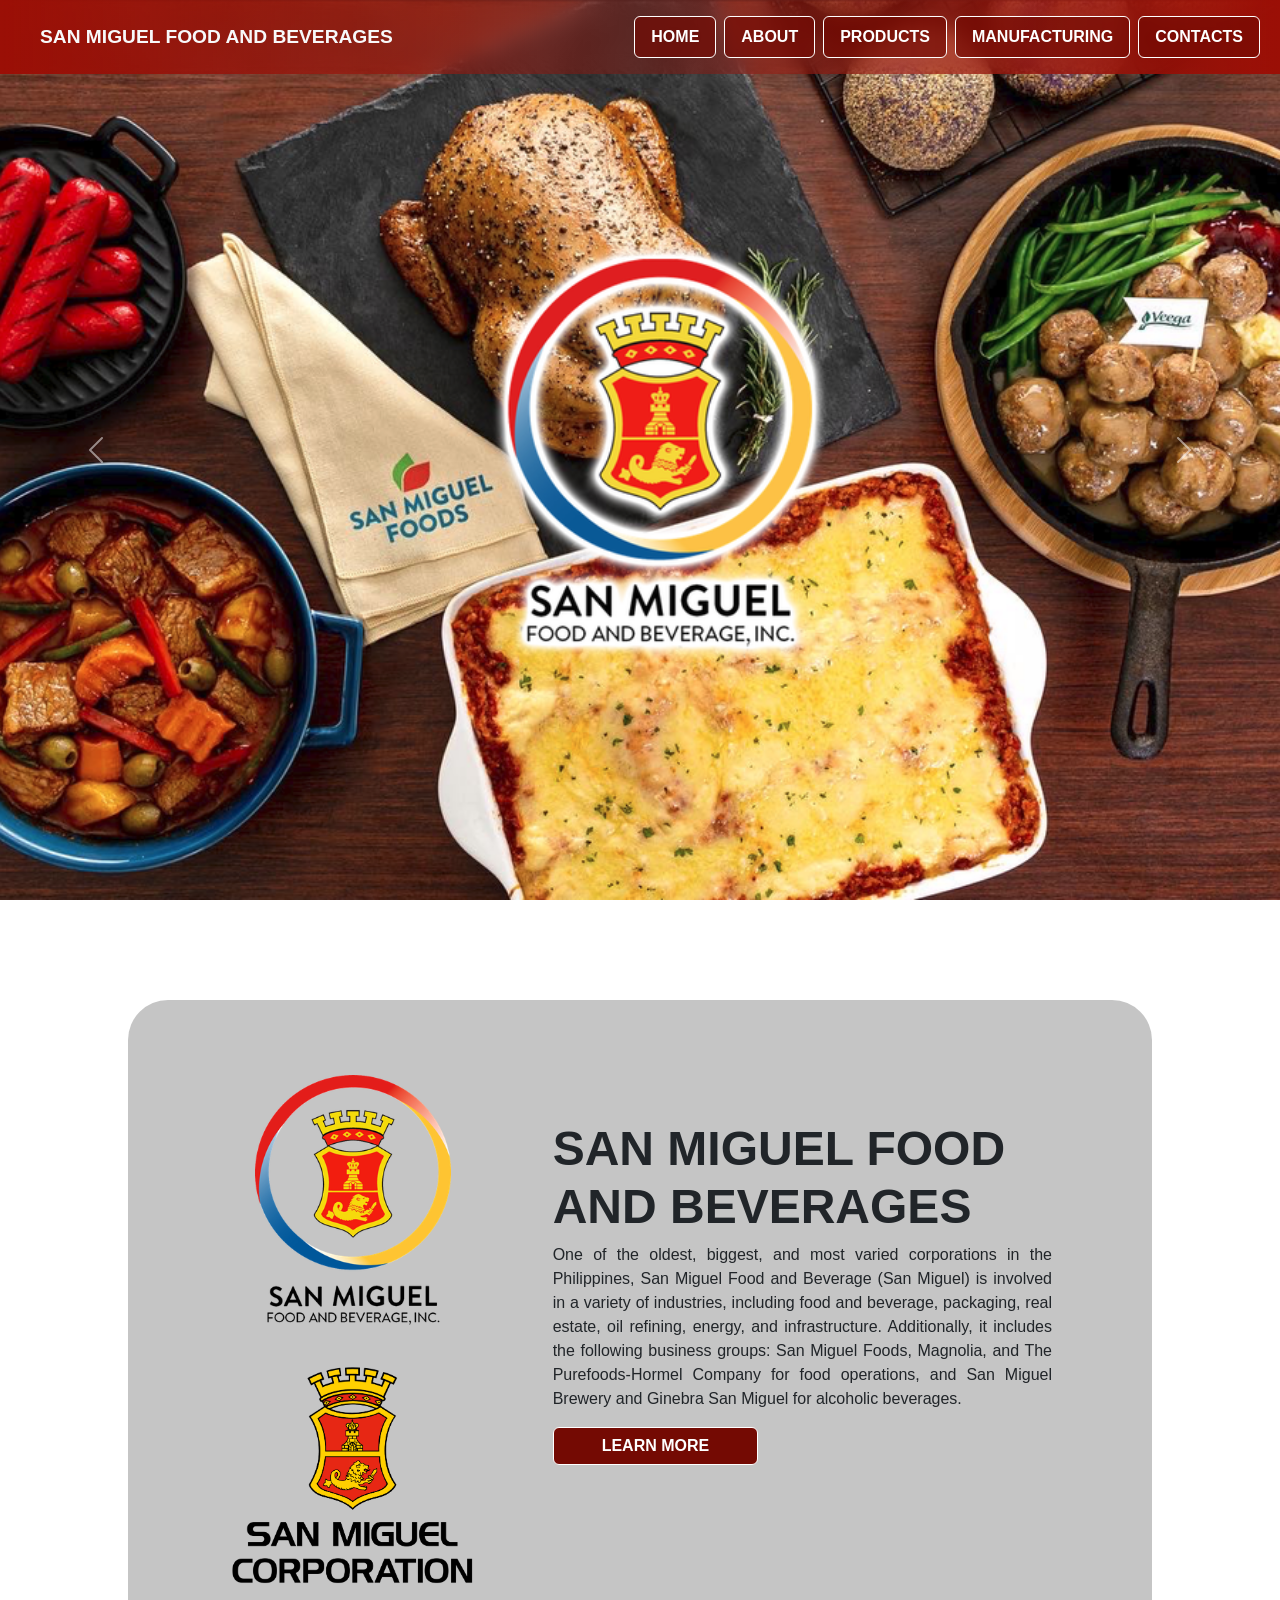
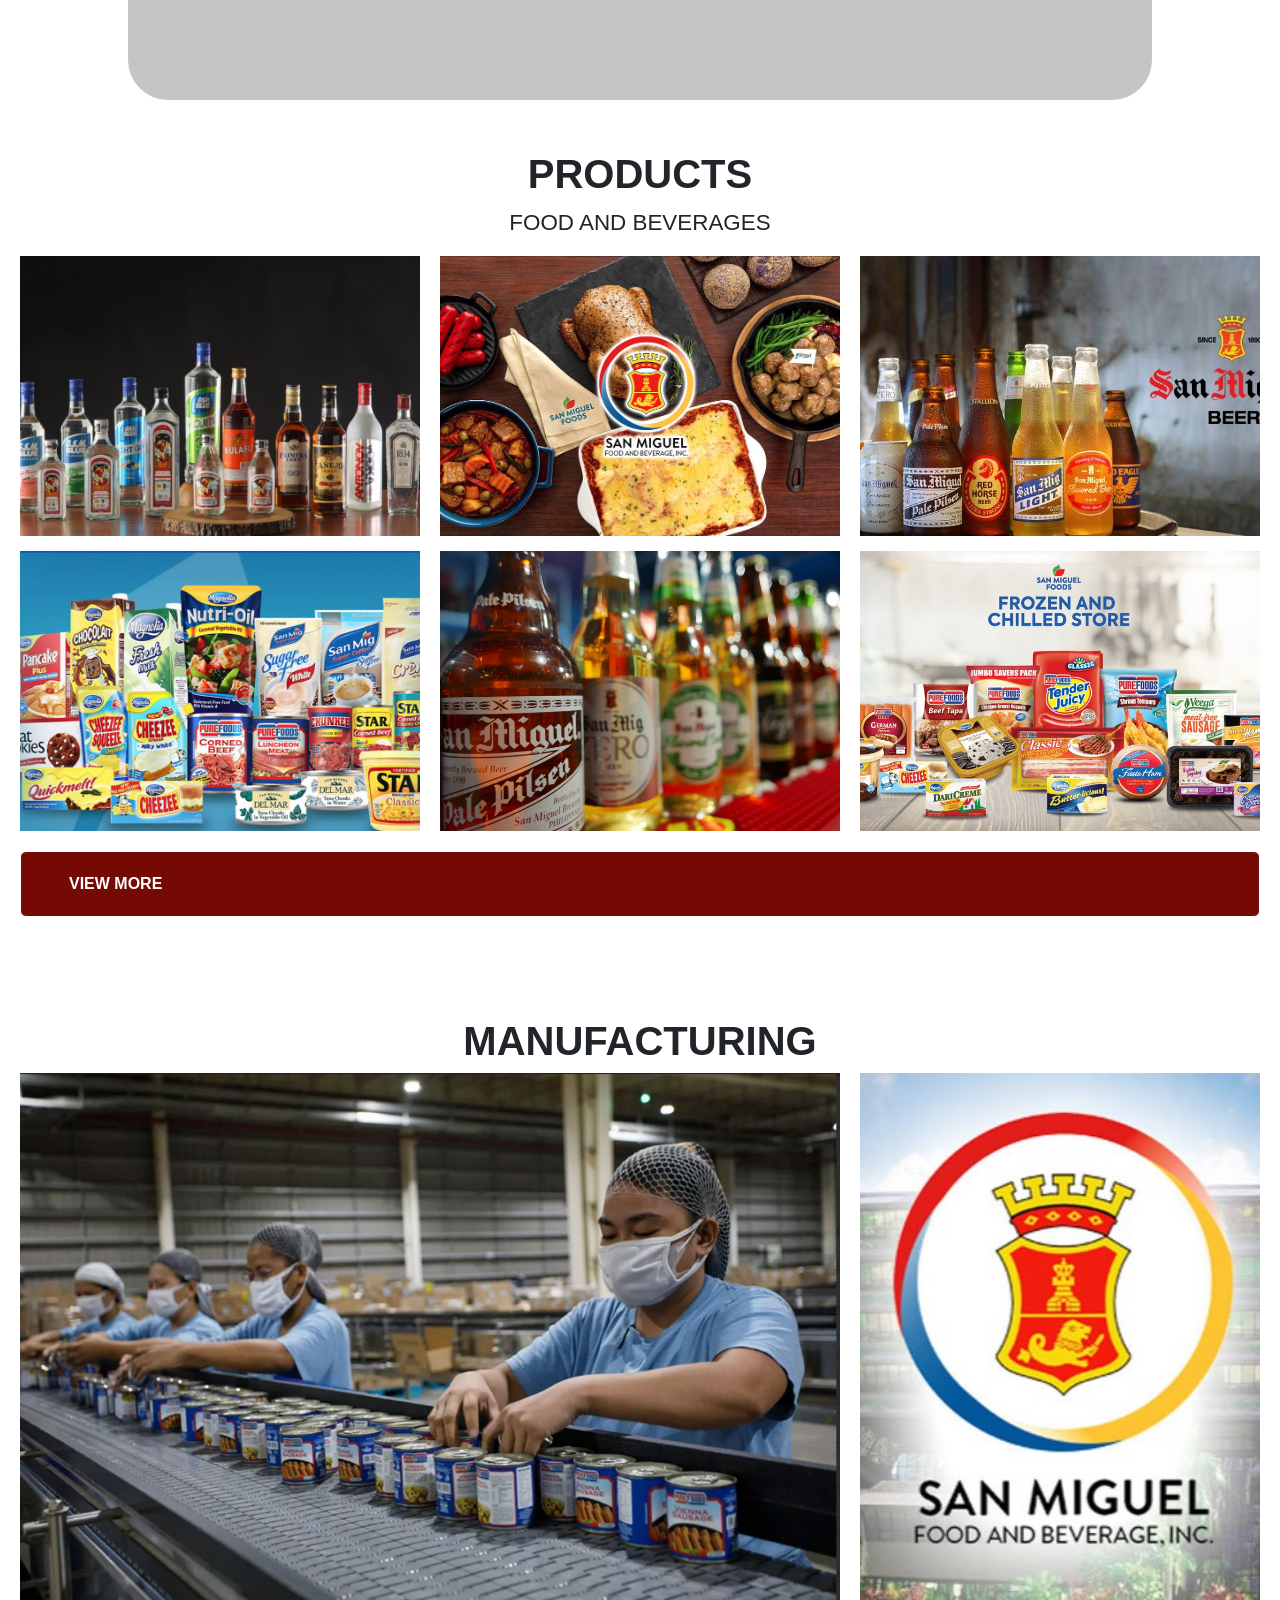
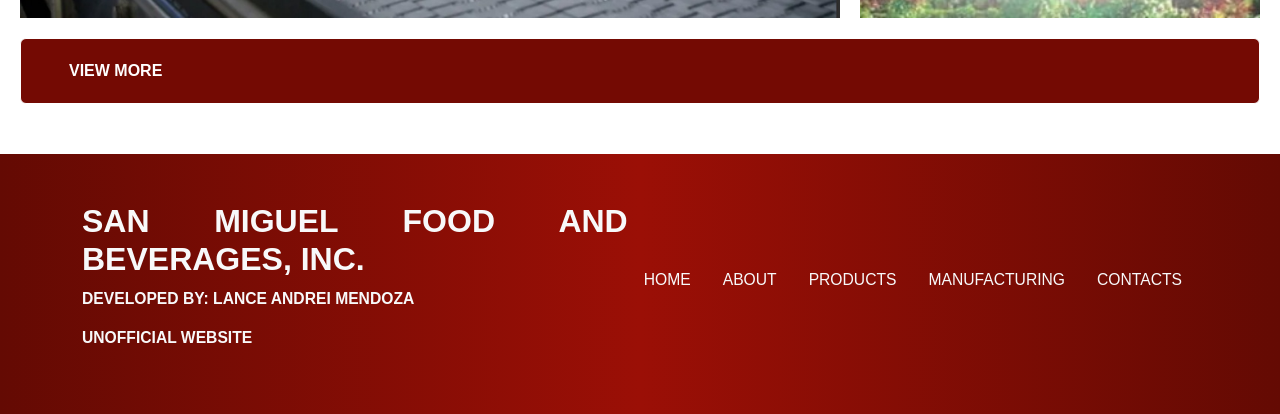
==== Index.html @ 95599de8 "Initial" ====
<!DOCTYPE html>
<head>
    <meta charset="UTF-8">
    <meta name="description" content="San Miguel Food and Beverages, Inc. Website | We offer delicious, superior food and beverage products.">
    <meta name="keywords" content="San Miguel, San Mig, Purefoods, Ginebra, Beer, Food, Beverages">
    <meta name="author" content="Lance Andrei Mendoza">
    <meta name="viewport" content="width=device-width, initial-scale=1.0">
    <link href="https://cdn.jsdelivr.net/npm/bootstrap@5.3.8/dist/css/bootstrap.min.css" rel="stylesheet" integrity="sha384-sRIl4kxILFvY47J16cr9ZwB07vP4J8+LH7qKQnuqkuIAvNWLzeN8tE5YBujZqJLB" crossorigin="anonymous">
    <link href="style.css" rel="stylesheet">
    <title>San Miguel Food and Beverages, Inc.</title>
</head>
<body>
    <header>
            <nav class="navbar navbar-dark p-3 fixed-top w-100">
                 <div class="container-fluid d-flex align-items-center justify-content-between"></div>

                <h1 class="mb-0 ms-sm-1 ms-md-4 fw-bolder text-light">SAN MIGUEL FOOD AND BEVERAGES</h1>

        <div class="d-block d-lg-none dropdown me-sm-1 me-md-5">
        <button class="btn btn-secondary dropdown-toggle py-1 px-3 fs-6 fw-bolder" type="button" data-bs-toggle="dropdown">
            MENU
        </button>

        <ul class="dropdown-menu dropdown-menu-end"> <!-- THIS IS FOR MOBILE AND TABLET ONLY-->
            <li><a class="dropdown-item p-3 fw-bolder" href="Index.html">HOME</a></li>
            <li><a class="dropdown-item p-3 fw-bolder" href="About.html">ABOUT</a></li>
            <li><a class="dropdown-item p-3 fw-bolder" href="Products.html">PRODUCTS</a></li>
            <li><a class="dropdown-item p-3 fw-bolder" href="Manufacturing.html">MANUFACTURING</a></li>
            <li><a class="dropdown-item p-3 fw-bolder" href="Contacts.html">CONTACTS</a></li>
        </ul>
            </div>  
            <div class="d-none d-lg-flex"> <!-- THIS IS FOR DESKTOP ONLY-->
                <a class="btn btn-secondary mx-1 py-2 px-3 fs-6 fw-bolder" href="Index.html">HOME</a>
                <a class="btn btn-secondary mx-1 py-2 px-3 fs-6 fw-bolder" href="About.html">ABOUT</a>
                <a class="btn btn-secondary mx-1 py-2 px-3 fs-6 fw-bolder" href="Products.html">PRODUCTS</a>
                <a class="btn btn-secondary mx-1 py-2 px-3 fs-6 fw-bolder" href="Manufacturing.html">MANUFACTURING</a>
                <a class="btn btn-secondary mx-1 py-2 px-3 fs-6 fw-bolder" href="Contacts.html">CONTACTS</a>
    </div>
        </div>
        </nav>
    </header>

    <main>
        <!-- ADVERISEMENT IMAGE-->
        <section class="Advert"> 
                <div id="carouselWithInterval" class="carousel slide" data-bs-ride="carousel">
            <div class="carousel-inner">
                <div class="carousel-item active" data-bs-interval="5000">
                <img src="ADimg01.png" class="d-block w-100" alt="Slide 1">
                </div>
                <div class="carousel-item" data-bs-interval="3000">
                <img src="ADimg02.jpg" class="d-block w-100" alt="Slide 2">
                </div>
                <div class="carousel-item" data-bs-interval="3000">
                <img src="ADimg03.jpg" class="d-block w-100" alt="Slide 3">
                </div>
            </div>
            <a class="carousel-control-prev" href="#carouselWithInterval" role="button" data-bs-slide="prev">
                <span class="carousel-control-prev-icon" aria-hidden="true"></span>
                <span class="visually-hidden">Previous</span>
            </a>
            <a class="carousel-control-next" href="#carouselWithInterval" role="button" data-bs-slide="next">
                <span class="carousel-control-next-icon" aria-hidden="true"></span>
                <span class="visually-hidden">Next</span>
            </a>
            </div>
        </section>

            <!-- SHORT INTRODUCTION-->
            <section class="Introduction">
                <div id="IntroImg">
                    <img src="SanMigFBLogo.png" width="200px" height="250px">
                    
                </div>
                <div id="IntroImg2">
                    <img src="SanMigLogo.png" width="250px" height="250px">
                </div>
                <div id="IntroDesc">
                    <h1>SAN MIGUEL FOOD AND BEVERAGES</h1>
                    <p>One of the oldest, biggest, and most varied corporations in the Philippines, 
                    San Miguel Food and Beverage (San Miguel) is involved in a variety of industries, 
                    including food and beverage, packaging, real estate, oil refining, energy, and infrastructure. 
                    Additionally, it includes the following business groups: San Miguel Foods, Magnolia, and The Purefoods-Hormel Company 
                    for food operations, and San Miguel Brewery and Ginebra San Miguel for alcoholic beverages.</p>
                    <a id="learnBtn" class="btn btn-dark text-center ps-5 pe-5 fw-bolder" href="About.html">LEARN MORE</a>
                </div>
                
            </section> 
                
                <!-- PRODUCTS IMAGES-->
                <section class="ProdHome">
                    
                    <h1>PRODUCTS</h1>
                    <p>FOOD AND BEVERAGES</p>
                    <div class="ProdHomeImg">
                    <div id="ProdH1"><img src="ProdH1.jpg"></div>
                    <div id="ProdH2"><img src="ProdH2.png"></div>
                    <div id="ProdH3"><img src="ProdH3.jpg"></div>
                    <div id="ProdH4"><img src="ProdH4.jpg"></div>
                    <div id="ProdH5"><img src="ProdH5.jpg"></div>
                    <div id="ProdH6"><img src="ProdH6.jpg"></div>
                    </div>
                        <div id="prodMore">
                            <a id="prodMoreBtn" class="btn btn-dark text-center ps-5 pe-5 fw-bolder" href="Products.html">VIEW MORE</a>
                        </div>
                </section> 

                    <!-- MANUFACTURING IMAGES-->
                    <section class="ManuHome"> 
                    
                    <h1>MANUFACTURING</h1>
                    <div class="ManuHomeImg">
                    <div id="ManuH1"><img src="ManuH1.jpg"></div>
                    <div id="ManuH2"><img src="ManuH2.jpg"></div>
                    
                    </div>
                        <div id="ManuMore">
                            <a id="ManuMoreBtn" class="btn btn-dark text-center ps-5 pe-5 fw-bolder" href="Manufacturing.html">VIEW MORE</a>
                        </div>
                    </section>
    </main>

    <footer class="text-light p-5">
        <div class="container d-flex justify-content-between align-items-center">
            <div class="mb-3 mb-md-0">
            <h2 class="fw-bolder">SAN MIGUEL FOOD AND BEVERAGES, INC.</h2>
            <p class="fw-bolder">DEVELOPED BY: LANCE ANDREI MENDOZA</p>
            <p class="fw-bolder">UNOFFICIAL WEBSITE</p>
            </div>
        <ul class="list-unstyled d-flex mb-0 list-unstyled d-flex flex-column flex-lg-row mb-0 align-items-end">
            <li class="ms-3 mb-2 me-md-3"><a class="text-light text-decoration-none" href="Index.html">HOME</a></li>
            <li class="ms-3 mb-2 me-md-3"><a class="text-light text-decoration-none" href="About.html">ABOUT</a></li>
            <li class="ms-3 mb-2 me-md-3"><a class="text-light text-decoration-none" href="Products.html">PRODUCTS</a></li>
            <li class="ms-3 mb-2 me-md-3"><a class="text-light text-decoration-none" href="Manufacturing.html">MANUFACTURING</a></li>
            <li class="ms-3 mb-2 me-md-3"><a class="text-light text-decoration-none" href="Contacts.html">CONTACTS</a></li>
        </ul>

        </div>
    </footer>

    <script src="https://cdn.jsdelivr.net/npm/bootstrap@5.3.8/dist/js/bootstrap.bundle.min.js" integrity="sha384-FKyoEForCGlyvwx9Hj09JcYn3nv7wiPVlz7YYwJrWVcXK/BmnVDxM+D2scQbITxI" crossorigin="anonymous"></script>
</body>
</html>
---- style.css ----
body {
    font-family: Helvetica, Arial, sans-serif;
    text-align: justify;
}

nav h1 {
    font-size: 0.8em;
    font-weight: 900;
}

.navbar {
    background: linear-gradient(90deg, #9B0F06, #9b10065b, #9B0F06);
    backdrop-filter: blur(10px);
}

.btn, .btn-secondary {
    background-color: #740b03b0;
    border-color: white;
    transition: all 0.3s ease-in-out;
    
}

.btn-secondary:hover {
    background-color: white;
    color: #740a03;
    border-color: white;
}

section {
    width: 100%;
    height: auto;
    margin-bottom: 100px;
}

/*------------------------------------*/
.Advert {
    align-content: center;
    justify-content: center;
    width: 100%;
    height: 600px;
    Overflow: hidden;
}

#carouselWithInterval, .carousel-inner, .carousel-item {
    height: 100%;
}

.carousel-item img {
    height: 100%;
    width: 100%;
    object-fit: cover;
}
/*------------------------------------*/

.Introduction {
    width: 80%;
    margin: 0 auto;
    height: 700px;
    align-content: center;
    justify-content: center;
    background-color: #c5c5c5;
    border-radius: 25px;
    display: grid;
    margin: 50px auto;
    padding: 50px 100px 50px;
    grid-template-rows: 1fr 1fr;
    grid-template-columns: 1fr 1fr;
    grid-template-areas:"IntroImg IntroImg2" "IntroDesc IntroDesc";
}

#IntroImg{grid-area: IntroImg;}
#IntroImg2{grid-area: IntroImg2;}
#IntroDesc{grid-area: IntroDesc;}

#IntroDesc h1 {
    font-weight: 900;
    font-size: 1em;
    margin-top: 20px;
}

 #IntroImg img {
    width: 100px;
    height: 150px;
    object-fit: contain; 
    }
    #IntroImg2 img {
    width: 150px;
    height: 150px;
    object-fit: contain;
    }

#learnBtn {
    background-color: #740a03;
}

#learnBtn:Hover {
    background-color: black;
}

/*------------------------------------*/
.prodHome{
    align-content: center;
    justify-content: center;
    height: auto;
}
.ProdHome h1{
    font-weight: 900;
    text-align: center;
}

.ProdHome p {
    text-align: center;
}

.ProdHomeImg {
    display: grid;
    margin: 0 auto;
    width: 100%;
    max-width: 100%;
    padding: 0 20px;

    grid-template-columns: repeat(1, 1fr);
    grid-template-rows: repeat(6, 1fr);
    grid-row-gap: 15px;
    grid-template-areas: "PH1" 
                         "PH2" 
                         "PH3" 
                         "PH4" 
                         "PH5" 
                         "PH6";
    }

#ProdH1{grid-area: PH1;}
#ProdH2{grid-area: PH2;}
#ProdH3{grid-area: PH3;}
#ProdH4{grid-area: PH4;}
#ProdH5{grid-area: PH5;}
#ProdH6{grid-area: PH6;}

.ProdHomeImg img {
    height: 200px; 
    width: 100%;
    object-fit: cover;
    transition: transform 0.3s ease-in-out;
}

.ProdHomeImg img:hover {
    transform: scale(1.05);
}

#prodMore, #ManuMore  {
    margin: 20px 20px 0 20px;
   
}

#prodMoreBtn, #ManuMoreBtn {
    background-color: #740a03;
    text-align: center;
    display: flex;
    width: auto;
    padding: 20px;
    margin: 0 auto;
    text-decoration: none;
}

#prodMoreBtn:hover, #ManuMoreBtn:hover {
    background-color: black;
}
/*------------------------------------*/

.ManuHome{
    align-content: center;
    justify-content: center;
    margin-bottom: 50px;
}
.ManuHome h1{
    font-weight: 900;
    text-align: center;
}

.ManuHome p {
    text-align: center;
}

.ManuHomeImg {
    display: grid;
    margin: 0 auto;
    width: 100%;
    max-width: 100%;
    padding: 0 20px;

    grid-template-columns: repeat(1, 150px);
    grid-template-rows: repeat(1, 100px);
    grid-column-gap: 20px;
    grid-row-gap: 15px;
    grid-template-areas: "MH1 MH1 MH2" 
                         "MH1 MH1 MH2";
    }

#ManuH1{grid-area: MH1;}
#ManuH2{grid-area: MH2;}


.ManuHomeImg img {
    width: 100%;
    height: 100%;
    object-fit: cover;
    transition: transform 0.3s ease-in-out;
}

.ManuHomeImg img:hover {
    transform: scale(1.05);
}


/*------------------------------------*/
footer {
    background: linear-gradient(90deg, #640a03, #9B0F06, #640a03);
    font-size: 0.7em;
}

footer li:hover {
    text-decoration: underline;
}
/*------------------------------------*/
@media (min-width: 768px) {
    nav h1 {
    font-size: 1rem;
    }
    body {
    font-size: 1.2rem;

    }
  #IntroImg img {
    width: 200px;
    height: 250px;
    object-fit: contain; 
    }
    #IntroImg2 img {
    width: 250px;
    height: 250px;
    object-fit: contain;
}
 
    
} 
@media (min-width: 1025px) {

    nav h1 {
        font-size: 1.2rem;
    }

    body {
    font-size: 1.4rem;
    }
  
    .Advert {
    width: 100%;
    height: 900px;
    Overflow: hidden;
}
    .Introduction {
        border-radius: 2.5rem;
        grid-template-columns: 1fr 2fr;
        grid-template-areas:"IntroImg IntroDesc" "IntroImg2 IntroDesc";
    }

    #IntroDesc {
        margin-top: 50px;
        margin-left: 50px;
    }
    #IntroDesc h1{
        font-size: 3rem;
        text-align: left;
    }
    #IntroDesc p{
        font-size: clamp(1rem, 1.2vw, 2rem);
    }

    #IntroImg{margin:25px;}

    #IntroImg img {
    width: 200px;
    height: 250px;
    object-fit: contain; 
    }
    #IntroImg2 img {
    width: 250px;
    height: 250px;
    object-fit: contain;
}
/*--------------------------------*/
    .ProdHomeImg {
        display: grid;
        margin: 0 auto;
        max-width: fit-content;
        

        grid-template-columns: repeat(3, 1fr);
        grid-template-rows: repeat(2, 1fr);
        grid-column-gap: 20px;
        grid-row-gap: 15px;
        grid-template-areas: "PH1 PH2 PH3" "PH4 PH5 PH6";
        }

    .ProdHomeImg img {
        height: 280px; 
    }

    #prodMoreBtn, #ManuMoreBtn {
    width: auto;
    max-width: 1700px;
    margin: 0 auto;
    }    

    .ManuHomeImg {
    display: grid;
    margin: 0 auto;
 
    max-width: 1750px;

    grid-template-columns: repeat(3, 1fr);
    grid-template-rows: repeat(2, 1fr);
    grid-column-gap: 20px;
    grid-row-gap: 15px;
    grid-template-areas: "MH1 MH1 MH2" 
                         "MH1 MH1 MH2";
    }

/*--------------------------------*/
}
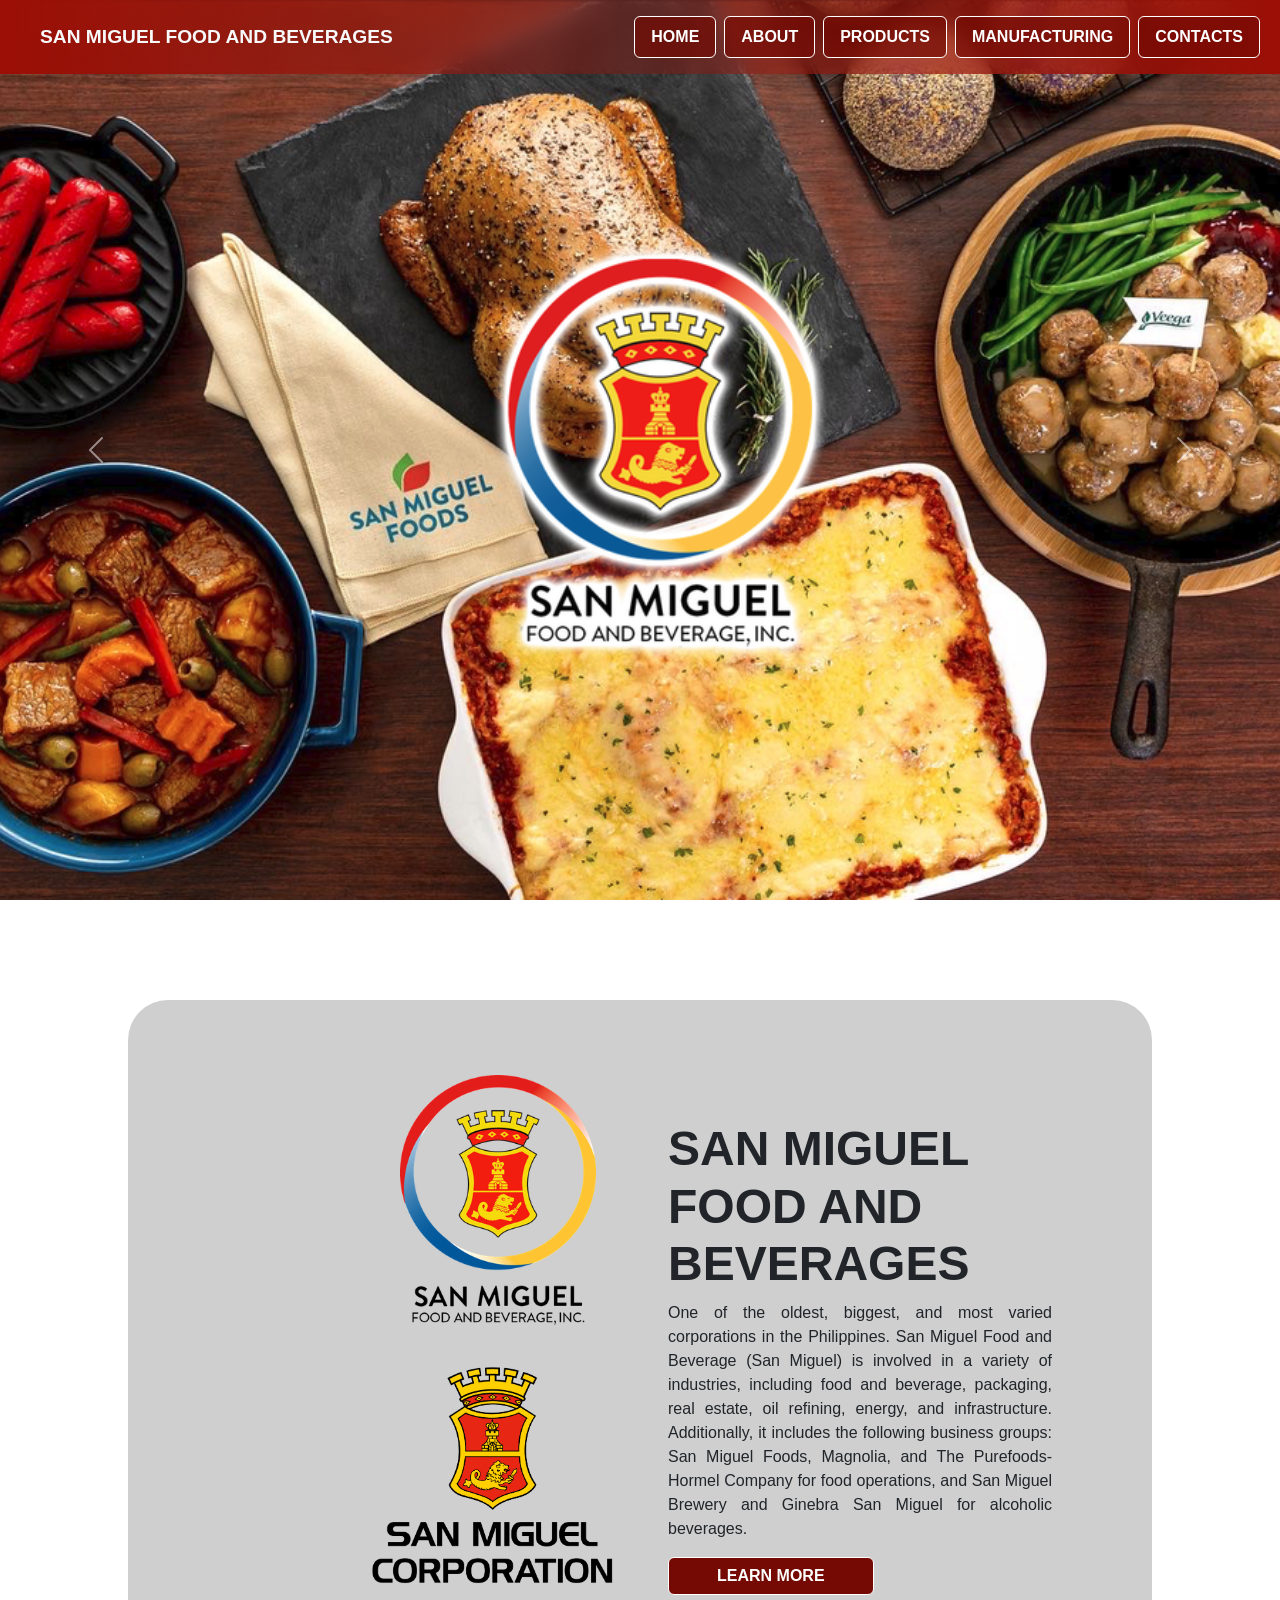
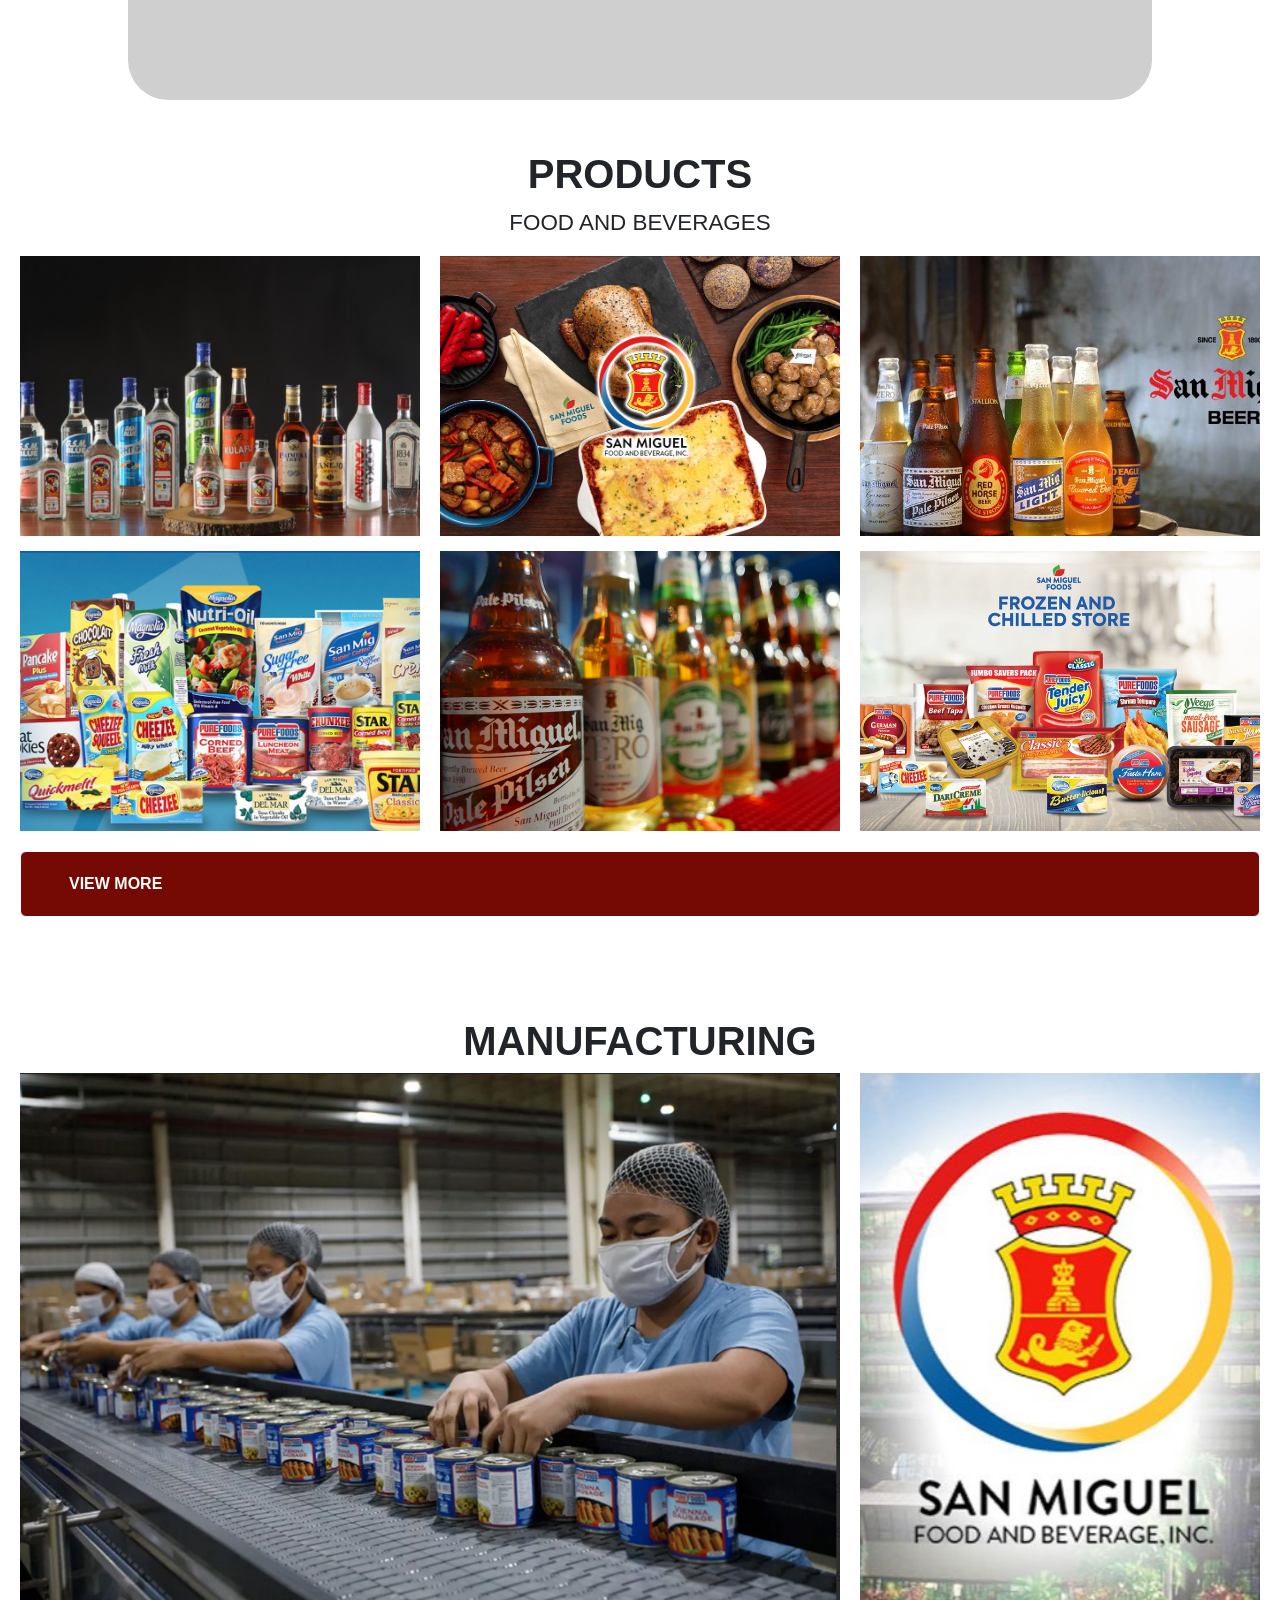
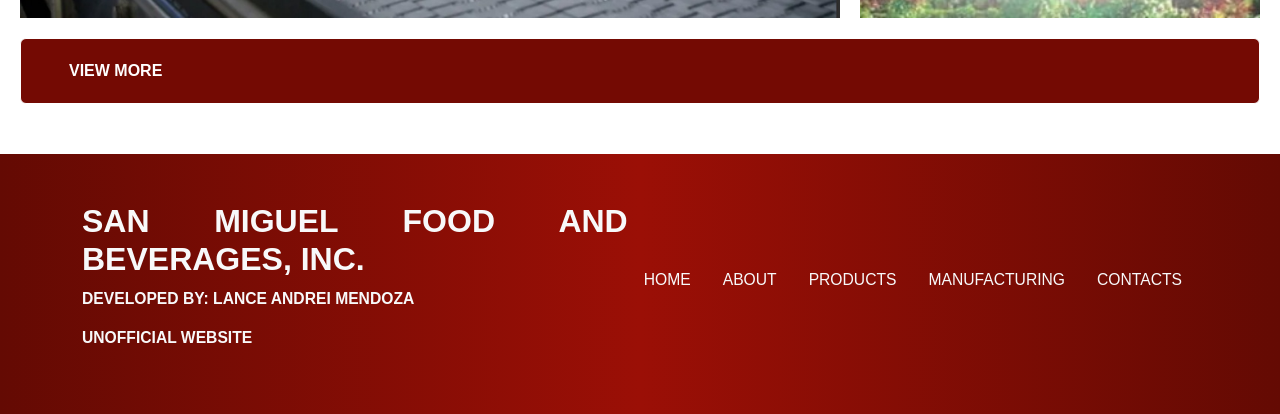
==== commit 72732eb6: "Updated About US" ====
--- a/Index.html
+++ b/Index.html
@@ -69,15 +69,15 @@
             <!-- SHORT INTRODUCTION-->
             <section class="Introduction">
                 <div id="IntroImg">
-                    <img src="SanMigFBLogo.png" width="200px" height="250px">
+                    <img src="SanMigFBLogo.png">
                     
                 </div>
                 <div id="IntroImg2">
-                    <img src="SanMigLogo.png" width="250px" height="250px">
+                    <img src="SanMigLogo.png">
                 </div>
                 <div id="IntroDesc">
                     <h1>SAN MIGUEL FOOD AND BEVERAGES</h1>
-                    <p>One of the oldest, biggest, and most varied corporations in the Philippines, 
+                    <p>One of the oldest, biggest, and most varied corporations in the Philippines. 
                     San Miguel Food and Beverage (San Miguel) is involved in a variety of industries, 
                     including food and beverage, packaging, real estate, oil refining, energy, and infrastructure. 
                     Additionally, it includes the following business groups: San Miguel Foods, Magnolia, and The Purefoods-Hormel Company 
--- a/style.css
+++ b/style.css
@@ -58,7 +58,7 @@
     height: 700px;
     align-content: center;
     justify-content: center;
-    background-color: #c5c5c5;
+    background-color: #cfcfcf;
     border-radius: 25px;
     display: grid;
     margin: 50px auto;
@@ -231,6 +231,7 @@
     font-size: 1.2rem;
 
     }
+
   #IntroImg img {
     width: 200px;
     height: 250px;
@@ -277,7 +278,7 @@
         font-size: clamp(1rem, 1.2vw, 2rem);
     }
 
-    #IntroImg{margin:25px;}
+    #IntroImg{margin-top: 25px; margin-left:170px;}
 
     #IntroImg img {
     width: 200px;
@@ -287,6 +288,7 @@
     #IntroImg2 img {
     width: 250px;
     height: 250px;
+    margin-left:140px;
     object-fit: contain;
 }
 /*--------------------------------*/
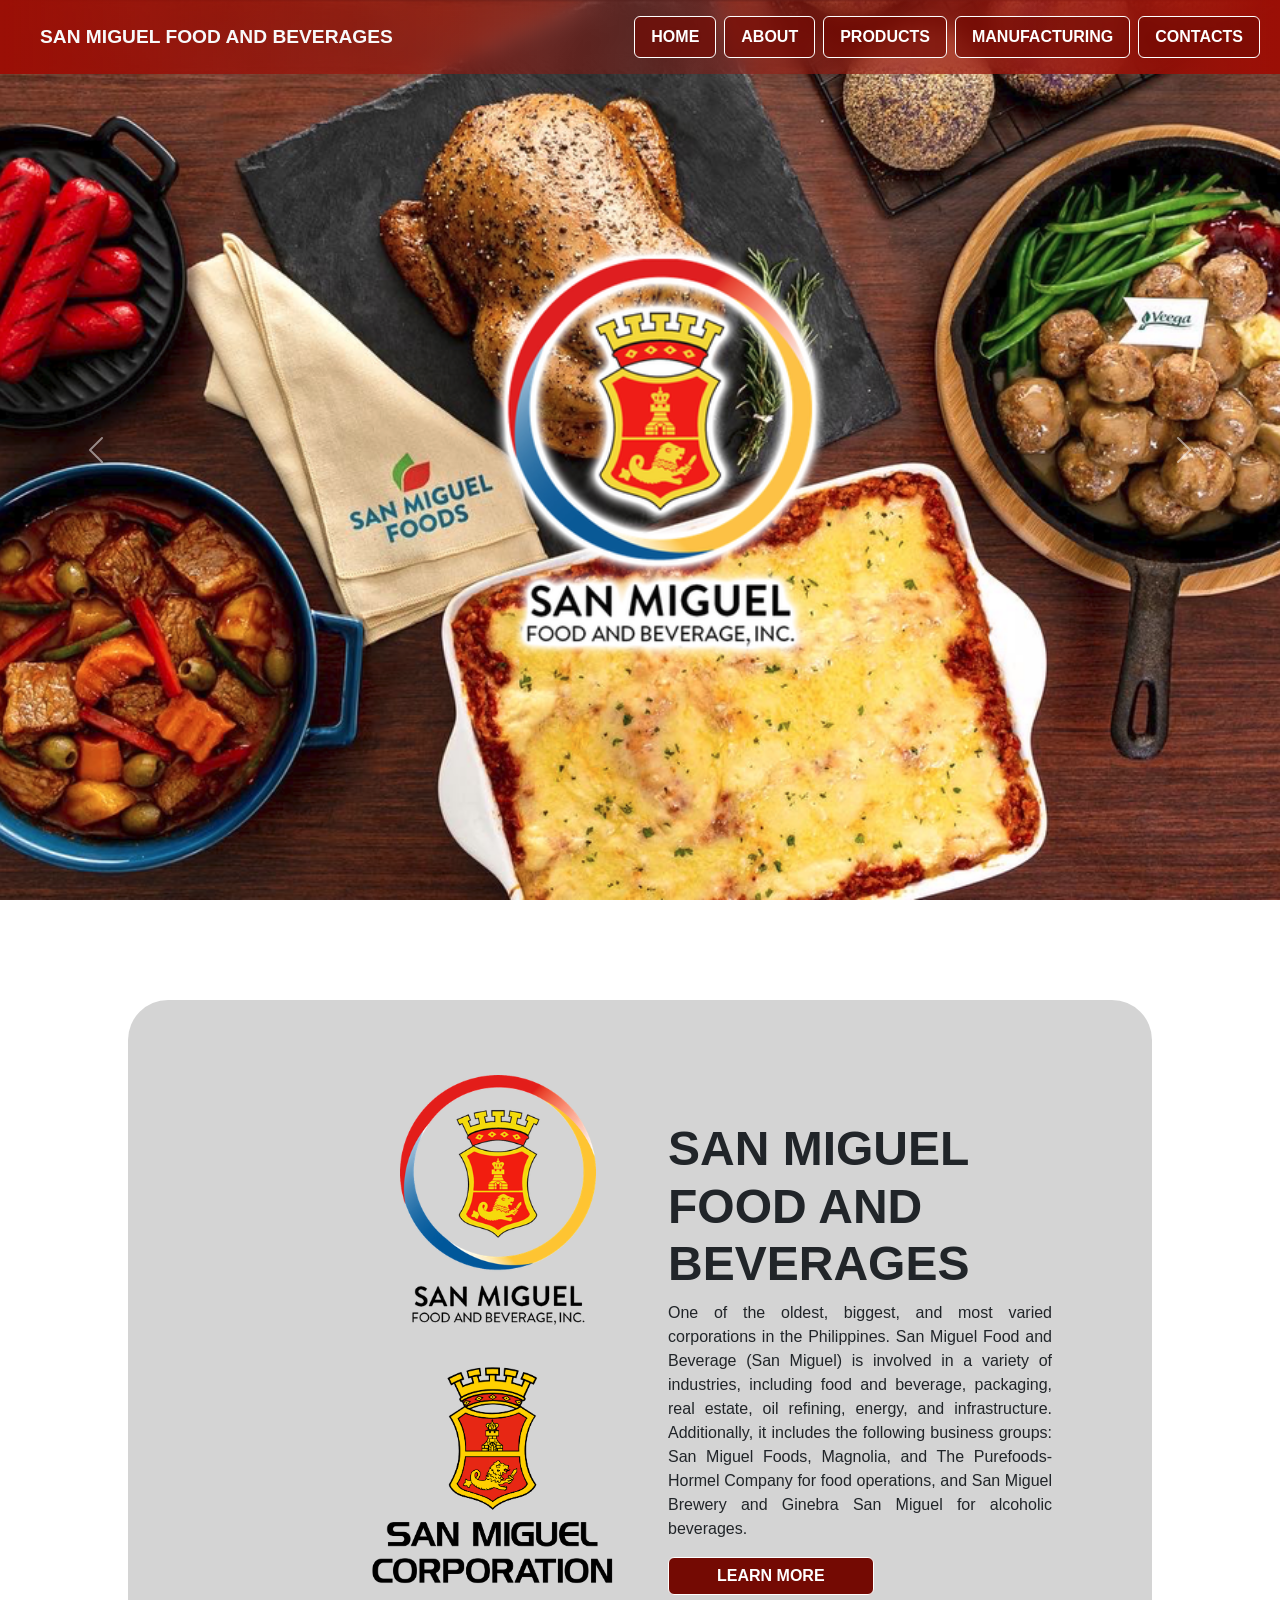
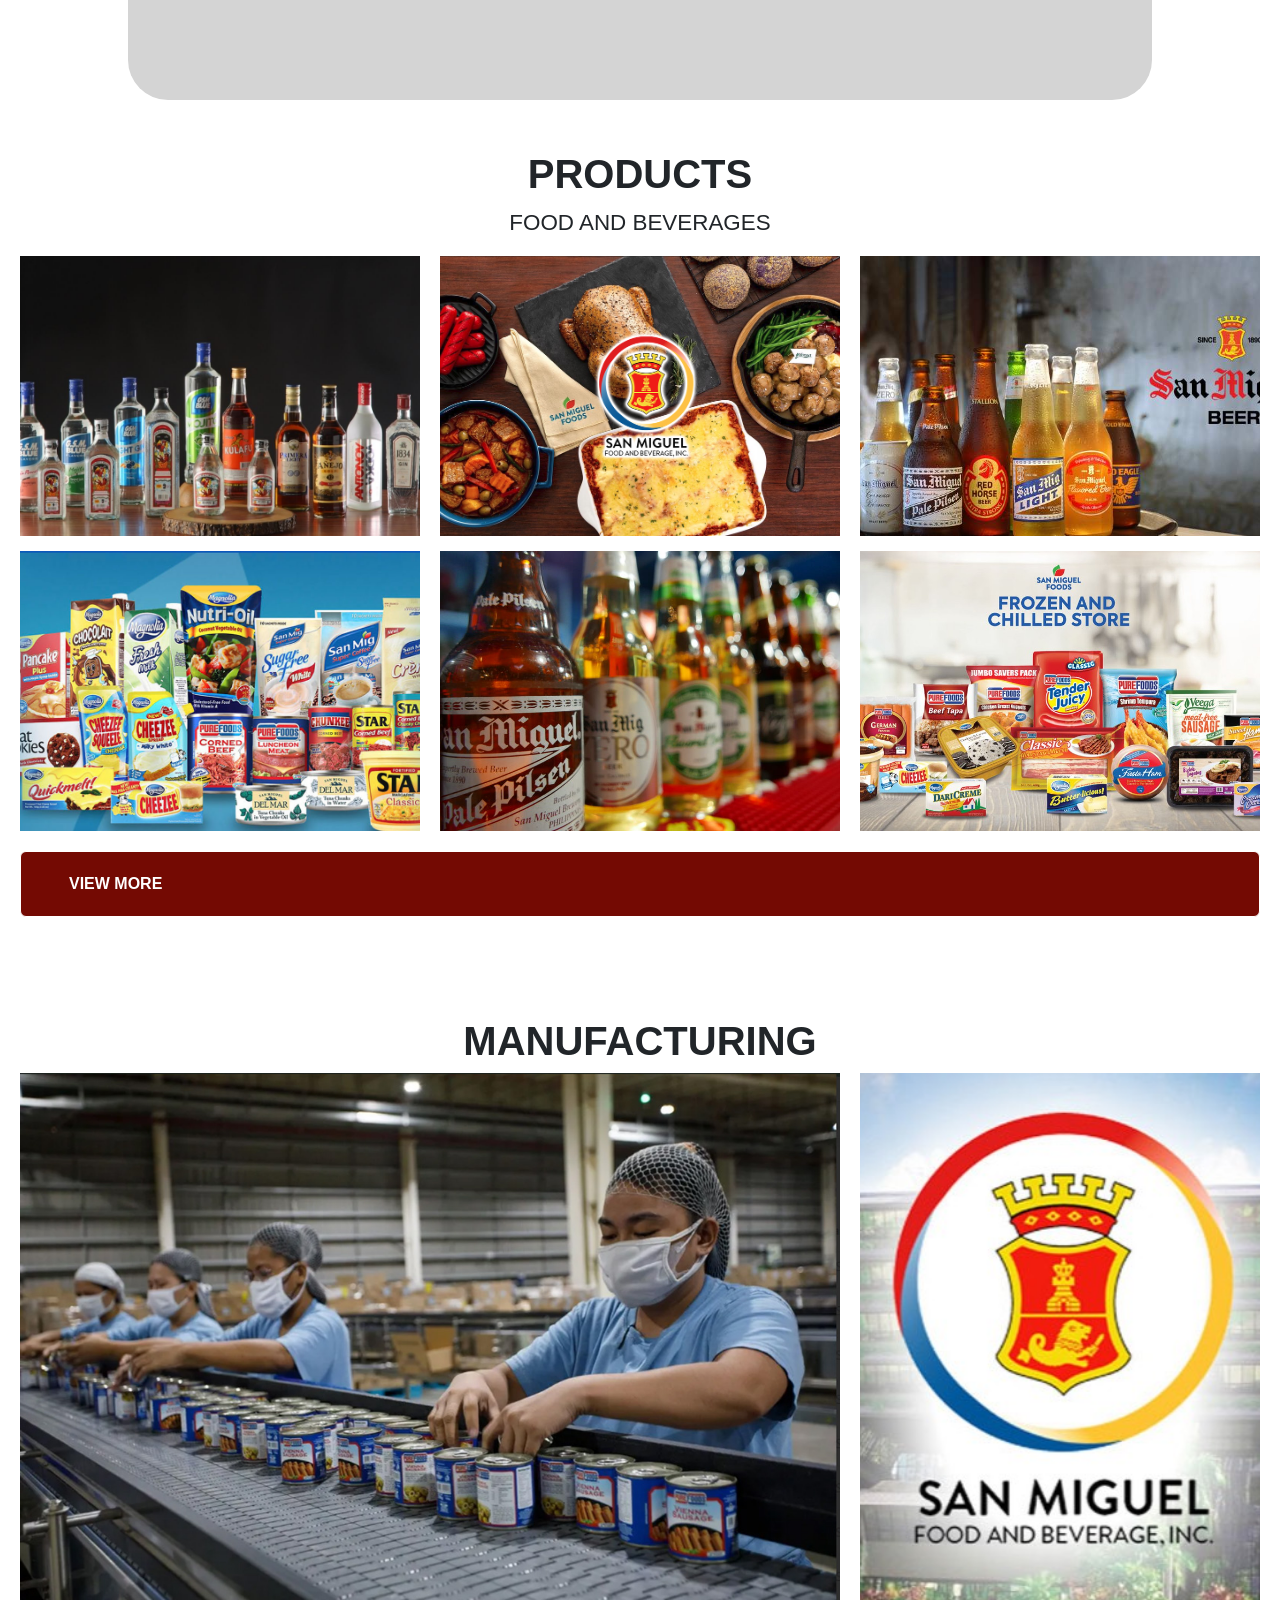
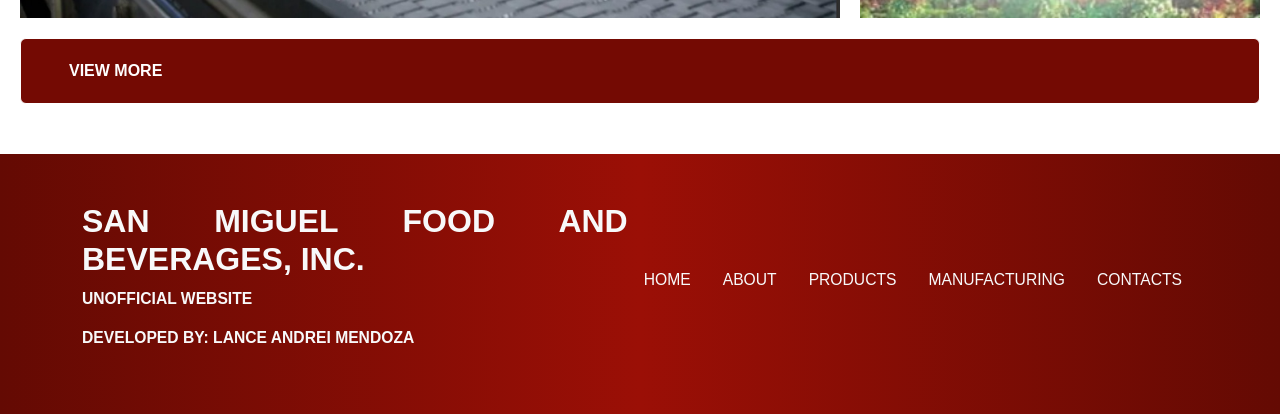
==== commit ae517297: "SanMig Website v1" ====
--- a/Index.html
+++ b/Index.html
@@ -15,7 +15,8 @@
                  <div class="container-fluid d-flex align-items-center justify-content-between"></div>
 
                 <h1 class="mb-0 ms-sm-1 ms-md-4 fw-bolder text-light">SAN MIGUEL FOOD AND BEVERAGES</h1>
-
+        
+        <!-- THIS DROPDOWN MENU FOR NAVBAR IS HIDDEN IN DESKTOP MODE-->
         <div class="d-block d-lg-none dropdown me-sm-1 me-md-5">
         <button class="btn btn-secondary dropdown-toggle py-1 px-3 fs-6 fw-bolder" type="button" data-bs-toggle="dropdown">
             MENU
@@ -120,12 +121,12 @@
                     </section>
     </main>
 
-    <footer class="text-light p-5">
+    <footer class="text-light p-3 p-lg-5">
         <div class="container d-flex justify-content-between align-items-center">
             <div class="mb-3 mb-md-0">
             <h2 class="fw-bolder">SAN MIGUEL FOOD AND BEVERAGES, INC.</h2>
+            <p class="fw-bolder">UNOFFICIAL WEBSITE</p>
             <p class="fw-bolder">DEVELOPED BY: LANCE ANDREI MENDOZA</p>
-            <p class="fw-bolder">UNOFFICIAL WEBSITE</p>
             </div>
         <ul class="list-unstyled d-flex mb-0 list-unstyled d-flex flex-column flex-lg-row mb-0 align-items-end">
             <li class="ms-3 mb-2 me-md-3"><a class="text-light text-decoration-none" href="Index.html">HOME</a></li>
--- a/style.css
+++ b/style.css
@@ -58,7 +58,7 @@
     height: 700px;
     align-content: center;
     justify-content: center;
-    background-color: #cfcfcf;
+    background-color: #d4d4d4;
     border-radius: 25px;
     display: grid;
     margin: 50px auto;
